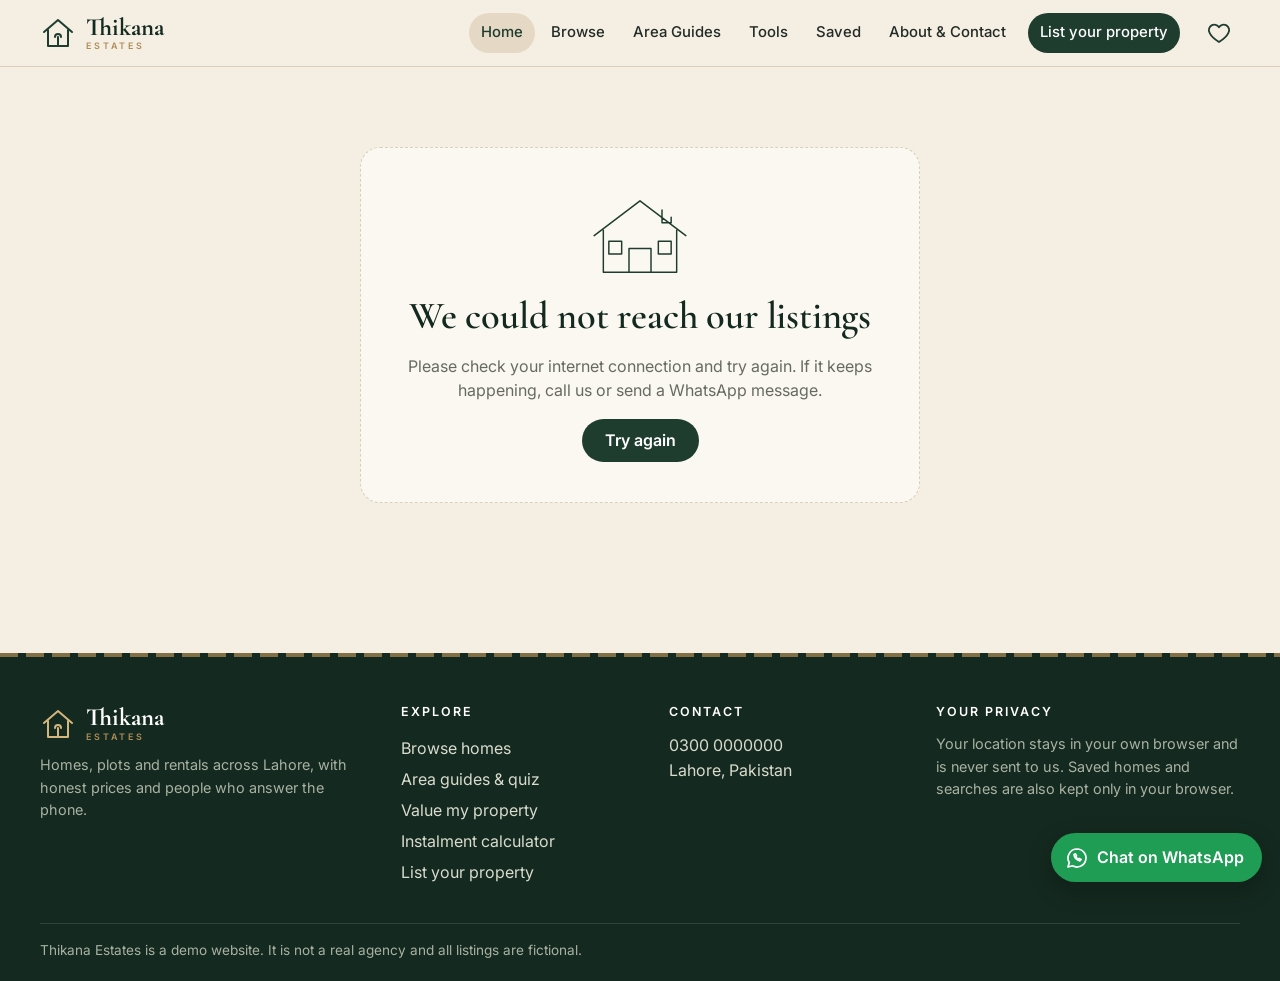
==== index.html @ d3e2a3b8 "First version of Thikana Estates real estate website Co-Authored-By: Claude Sonnet 5.5 <noreply@anth" ====
<!doctype html>
<html lang="en">
<head>
<meta charset="utf-8">
<meta name="viewport" content="width=device-width, initial-scale=1">
<title>Thikana Estates | Homes, plots and rentals in Lahore</title>
<meta name="description" content="Find homes, plots and rentals in Lahore sorted by distance from you. Honest prices, verified listings and quick WhatsApp replies. Demo website with fictional listings.">
<link rel="preconnect" href="https://fonts.googleapis.com">
<link rel="preconnect" href="https://fonts.gstatic.com" crossorigin>
<link href="https://fonts.googleapis.com/css2?family=Cormorant+Garamond:ital,wght@0,500;0,600;0,700;1,500&family=Inter:wght@400;500;600&display=swap" rel="stylesheet">
<link rel="icon" href="data:image/svg+xml,%3Csvg xmlns='http://www.w3.org/2000/svg' viewBox='0 0 36 36'%3E%3Crect width='36' height='36' rx='8' fill='%231f3d2f'/%3E%3Cpath d='M6 18L18 8l12 10M10 17v12h16V17' fill='none' stroke='%23d4b67d' stroke-width='2.2' stroke-linecap='round' stroke-linejoin='round'/%3E%3C/svg%3E">
<link rel="stylesheet" href="css/style.css">
</head>
<body>
<noscript><p style="padding:24px">Please turn on JavaScript to see our listings.</p></noscript>
<main id="main">
  <section class="hero" id="hero">
    <div class="hero-bp" aria-hidden="true"></div>
    <div class="wrap hero-inner">
      <div class="hero-copy">
        <p class="eyebrow">Lahore &middot; Homes &middot; Plots &middot; Rentals</p>
        <h1>Find a <em>thikana</em> that feels like home.</h1>
        <p class="lead">Honest prices, verified listings and a team that answers on WhatsApp. See what is close to you first.</p>
        <form class="quick" id="quick" autocomplete="off">
          <div class="seg" role="radiogroup" aria-label="Buy or rent">
            <label><input type="radio" name="purpose" value="Sale" checked><span>Buy</span></label>
            <label><input type="radio" name="purpose" value="Rent"><span>Rent</span></label>
          </div>
          <label class="q-field"><span>Area</span><select name="area" id="qArea"><option value="">All areas</option></select></label>
          <label class="q-field"><span>Type</span><select name="type" id="qType"><option value="">Any type</option></select></label>
          <label class="q-field"><span>Budget</span><select name="budget" id="qBudget"></select></label>
          <button class="btn btn-brass btn-big" type="submit">Search homes</button>
        </form>
      </div>
      <div class="hero-art" aria-hidden="true" id="heroArt"></div>
    </div>
    <div class="hero-skyline" id="heroSkyline"></div>
  </section>

  <div class="wrap">
    <div id="welcome"></div>
    <div id="geoBanner" class="section-tight"></div>

    <section class="section" id="nearSection" hidden>
      <div class="sec-head"><div><p class="eyebrow">Near you</p><h2 id="nearTitle">Homes close to you</h2></div><a class="link-arrow" href="browse.html">See all homes</a></div>
      <div class="row-scroll" id="nearRow"></div>
    </section>

    <section class="section">
      <div class="sec-head"><div><p class="eyebrow">Hand-picked</p><h2>Featured homes</h2></div><a class="link-arrow" href="browse.html">Browse all</a></div>
      <div class="grid-cards" id="featRow"></div>
    </section>

    <section class="section">
      <div class="sec-head"><div><p class="eyebrow">Fresh listings</p><h2 id="newTitle">New this week</h2></div><a class="link-arrow" href="browse.html?fresh=1">See all new homes</a></div>
      <div class="grid-cards" id="newRow"></div>
    </section>
  </div>

  <section class="band">
    <div class="wrap stats" id="stats"></div>
  </section>

  <div class="wrap">
    <section class="section">
      <div class="sec-head"><div><p class="eyebrow">Plan with confidence</p><h2>Two free tools</h2></div></div>
      <div class="tool-cards">
        <a class="tool-card reveal" href="areas.html#quiz"><div class="tc-art" id="tcQuiz"></div><h3>Area Match quiz</h3><p>Answer 4 quick questions and we suggest the 3 best Lahore areas for you.</p><span class="link-arrow">Take the quiz</span></a>
        <a class="tool-card reveal" href="tools.html#value"><div class="tc-art" id="tcValue"></div><h3>Value my property</h3><p>See an indicative price range from real listings in your area.</p><span class="link-arrow">Get an estimate</span></a>
        <a class="tool-card reveal" href="tools.html#instalment"><div class="tc-art" id="tcEmi"></div><h3>Instalment calculator</h3><p>Check the monthly instalment before you fall in love with a house.</p><span class="link-arrow">Calculate</span></a>
      </div>
    </section>

    <section class="section why">
      <div class="sec-head"><div><p class="eyebrow">Why people come back</p><h2>Built to be kind to your time</h2></div></div>
      <div class="why-grid">
        <div class="why-item reveal"><div class="why-art" id="whyA"></div><h3>Price insight on every home</h3><p>We compare each price with similar homes, so you know if it is fair before you call.</p></div>
        <div class="why-item reveal"><div class="why-art" id="whyB"></div><h3>Save, compare, get alerts</h3><p>Heart a home and we will show you if the price drops. Compare up to 3 side by side.</p></div>
        <div class="why-item reveal"><div class="why-art" id="whyC"></div><h3>Your privacy stays with you</h3><p>Your location never leaves your browser. We only keep what you send us on a form.</p></div>
      </div>
    </section>

    <section class="cta-band reveal">
      <div><h2>Selling or renting out a property?</h2><p>List it with us. We collect photos on WhatsApp and handle the viewings.</p></div>
      <a class="btn btn-brass btn-big" href="list.html">List your property</a>
    </section>
  </div>
</main>

<script src="js/config.js"></script>
<script src="js/sample-gen.js"></script>
<script src="js/demo.js"></script>
<script src="js/art.js"></script>
<script src="js/common.js"></script>
<script src="js/api.js"></script>
<script src="js/geo.js"></script>
<script src="js/calc.js"></script>
<script src="js/cards.js"></script>
<script src="js/home.js"></script>
</body>
</html>
---- css/style.css ----
/* Thikana Estates: an architect's studio meets modern luxury.
   Limestone, forest green, brass and a touch of terracotta, with fine blueprint lines. */

:root {
  --lime: #f4eee3;
  --lime2: #ebe2d2;
  --paper: #fbf8f1;
  --forest: #1f3d2f;
  --forest2: #2d5842;
  --forest-d: #14291f;
  --brass: #b08d57;
  --brass2: #d4b67d;
  --terra: #c0643d;
  --ink: #222b25;
  --muted: #666b62;
  --line: #d9cfba;
  --blue: #2f6fbd;
  --good: #2e7d4f;
  --radius: 14px;
  --shadow: 0 1px 2px rgba(31, 61, 47, .06), 0 8px 24px rgba(31, 61, 47, .08);
  --shadow-lg: 0 2px 4px rgba(31, 61, 47, .08), 0 18px 48px rgba(31, 61, 47, .16);
  --serif: "Cormorant Garamond", "Iowan Old Style", Georgia, serif;
  --sans: Inter, system-ui, -apple-system, "Segoe UI", Roboto, sans-serif;
}

*, *::before, *::after { box-sizing: border-box; }
html { -webkit-text-size-adjust: 100%; scroll-behavior: smooth; }
html.reduced { scroll-behavior: auto; }
body { margin: 0; background: var(--lime); color: var(--ink); font-family: var(--sans); font-size: 16px; line-height: 1.55; -webkit-font-smoothing: antialiased; }
img, svg { max-width: 100%; }
a { color: var(--forest); text-underline-offset: 3px; }
button, input, select, textarea { font: inherit; color: inherit; }
button { cursor: pointer; }
[hidden] { display: none !important; }
h1, h2, h3, h4 { font-family: var(--serif); font-weight: 600; line-height: 1.12; margin: 0 0 .4em; color: var(--forest-d); letter-spacing: -.005em; }
h1 { font-size: clamp(2.3rem, 5.4vw, 4rem); }
h2 { font-size: clamp(1.7rem, 3.2vw, 2.4rem); }
h3 { font-size: 1.35rem; }
p { margin: 0 0 1em; }
:focus-visible { outline: 3px solid var(--brass); outline-offset: 2px; border-radius: 6px; }

.wrap { width: min(1200px, 100% - 40px); margin-inline: auto; }
.section { padding: 56px 0; }
.section-tight { padding: 20px 0; }
.skip { position: absolute; left: -999px; top: 8px; background: var(--forest); color: #fff; padding: 8px 14px; border-radius: 8px; z-index: 200; }
.skip:focus { left: 8px; }
.eyebrow { font: 600 .74rem/1 var(--sans); letter-spacing: .18em; text-transform: uppercase; color: var(--brass); margin: 0 0 .7rem; }
.lead { font-size: 1.12rem; color: var(--muted); max-width: 60ch; }
.muted { color: var(--muted); }
.small { font-size: .84rem; color: var(--muted); }
.pad { padding: 20px; }
.link-arrow { font-weight: 600; text-decoration: none; color: var(--forest); border-bottom: 1.5px solid var(--brass); padding-bottom: 1px; }
.link-arrow:hover { color: var(--terra); }
.link-btn { background: none; border: 0; color: var(--forest); text-decoration: underline; padding: 4px; font-size: .9rem; }
.only-mobile, .btn.only-mobile { display: none; }
.page-head { padding: 34px 0 10px; }
.page-head h1 { font-size: clamp(2rem, 4.4vw, 3.2rem); }
.sec-head { display: flex; align-items: end; justify-content: space-between; gap: 16px; margin-bottom: 22px; flex-wrap: wrap; }
.sec-head h2 { margin: 0; }

/* reveal on scroll */
.reveal { opacity: 0; transform: translateY(18px); transition: opacity .7s ease, transform .7s cubic-bezier(.2, .7, .2, 1); }
.reveal.in { opacity: 1; transform: none; }
.reduced .reveal { opacity: 1; transform: none; transition: none; }

/* ---------- buttons, chips, forms ---------- */
.btn { display: inline-flex; align-items: center; justify-content: center; gap: 8px; border: 1.5px solid transparent; border-radius: 999px; padding: 11px 22px; font-weight: 600; text-decoration: none; transition: transform .15s, background .2s, color .2s, box-shadow .2s, border-color .2s; line-height: 1.2; }
.btn:hover { transform: translateY(-1px); }
.btn:disabled { opacity: .55; cursor: not-allowed; transform: none; }
.btn svg { width: 18px; height: 18px; fill: none; stroke: currentColor; stroke-width: 1.8; stroke-linecap: round; stroke-linejoin: round; flex: none; }
.btn-primary { background: var(--forest); color: #fff; }
.btn-primary:hover { background: var(--forest2); box-shadow: 0 6px 18px rgba(31, 61, 47, .25); }
.btn-ghost { background: transparent; color: var(--forest); border-color: var(--line); }
.btn-ghost:hover { border-color: var(--forest); background: rgba(31, 61, 47, .05); }
.btn-ghost.on { border-color: var(--forest); background: rgba(31, 61, 47, .08); }
.btn-brass { background: var(--brass); color: #fff; }
.btn-brass:hover { background: #9d7c49; box-shadow: 0 6px 18px rgba(176, 141, 87, .4); }
.btn-brass.is-saved { background: var(--forest); }
.btn-wa { background: #1f9d55; color: #fff; }
.btn-wa:hover { background: #17834a; box-shadow: 0 8px 22px rgba(31, 157, 85, .35); }
.btn-small { padding: 7px 14px; font-size: .88rem; }
.btn-big { padding: 14px 28px; font-size: 1.05rem; }

.chips { display: flex; flex-wrap: wrap; gap: 8px; }
.chip { border: 1.5px solid var(--line); background: var(--paper); border-radius: 999px; padding: 6px 14px; font-size: .88rem; transition: all .15s; display: inline-flex; align-items: center; gap: 6px; }
button.chip:hover { border-color: var(--forest); }
.chip.on { background: var(--forest); color: #fff; border-color: var(--forest); }
.chip.on-soft { background: rgba(31, 61, 47, .07); border-color: transparent; color: var(--forest-d); cursor: default; }
.chip svg { width: 14px; height: 14px; fill: none; stroke: currentColor; stroke-width: 2.4; stroke-linecap: round; stroke-linejoin: round; }
.chips.static { gap: 8px; }

.seg { display: inline-flex; background: var(--lime2); border-radius: 999px; padding: 4px; gap: 2px; }
.seg label { position: relative; }
.seg input { position: absolute; opacity: 0; inset: 0; cursor: pointer; }
.seg span { display: block; padding: 7px 18px; border-radius: 999px; font-weight: 600; font-size: .92rem; color: var(--muted); transition: all .2s; }
.seg input:checked + span { background: var(--forest); color: #fff; box-shadow: 0 2px 8px rgba(31, 61, 47, .25); }
.seg input:focus-visible + span { outline: 3px solid var(--brass); }
.seg-wide { display: flex; width: 100%; }
.seg-wide label { flex: 1; text-align: center; }

.field { display: block; margin-bottom: 14px; }
.field > span { display: block; font-size: .84rem; font-weight: 600; color: var(--forest-d); margin-bottom: 5px; }
.field > span i { font-weight: 400; color: var(--muted); font-style: normal; }
input[type=text], input[type=tel], input[type=email], input[type=number], input[type=date], select, textarea {
  width: 100%; background: var(--paper); border: 1.5px solid var(--line); border-radius: 10px; padding: 10px 12px; transition: border-color .15s, box-shadow .15s; }
textarea { resize: vertical; }
input:focus, select:focus, textarea:focus { outline: none; border-color: var(--forest); box-shadow: 0 0 0 3px rgba(176, 141, 87, .3); }
.field.bad input, .field.bad select, input.bad { border-color: var(--terra); background: #fdf1ec; }
.two-in { display: grid; grid-template-columns: 1fr 1fr; gap: 10px; }
.three-in { display: grid; grid-template-columns: repeat(3, 1fr); gap: 10px; }
.two-in label span, .three-in label span { display: block; font-size: .78rem; color: var(--muted); margin-bottom: 3px; }
.two-in .field > span, .three-in .field > span { font-size: .84rem; color: var(--forest-d); }
input[type=range] { width: 100%; accent-color: var(--forest); margin: 10px 0 4px; }
.hp { position: absolute; left: -9999px; width: 1px; height: 1px; overflow: hidden; }
.form-error { background: #fdf1ec; border: 1px solid #efc2b0; color: #8a3517; padding: 10px 14px; border-radius: 10px; font-size: .92rem; margin: 0 0 12px; }
.actions { margin-top: 6px; }

.badge { display: inline-flex; align-items: center; gap: 4px; padding: 3px 9px; border-radius: 999px; font: 600 .72rem/1.3 var(--sans); background: #fff; color: var(--forest-d); box-shadow: 0 1px 4px rgba(0, 0, 0, .15); white-space: nowrap; }
.badge svg { width: 12px; height: 12px; fill: none; stroke: currentColor; stroke-width: 3; stroke-linecap: round; stroke-linejoin: round; }
.b-feat { background: var(--brass); color: #fff; }
.b-ver { background: var(--forest); color: #fff; }
.b-drop { background: var(--terra); color: #fff; }
.b-new { background: #fff; color: var(--forest); border: 1.5px solid var(--forest); }
.b-plain { background: var(--lime2); color: var(--forest-d); box-shadow: none; }
.n-pill { background: var(--terra); color: #fff; border-radius: 999px; font-size: .72rem; padding: 1px 7px; margin-left: 4px; }

/* ---------- header and footer ---------- */
.site-header { position: sticky; top: 0; z-index: 50; background: rgba(244, 238, 227, .92); backdrop-filter: blur(10px); border-bottom: 1px solid var(--line); }
.hdr { display: flex; align-items: center; gap: 18px; height: 66px; }
.logo { display: flex; align-items: center; gap: 10px; text-decoration: none; color: var(--forest-d); }
.logo svg { width: 36px; height: 36px; fill: none; stroke: var(--forest); stroke-width: 2; stroke-linecap: round; stroke-linejoin: round; }
.logo span { display: flex; flex-direction: column; line-height: 1; }
.logo b { font: 700 1.55rem/1 var(--serif); }
.logo small { font: 600 .56rem/1 var(--sans); letter-spacing: .32em; color: var(--brass); margin-top: 3px; }
.logo.light { color: #fff; } .logo.light svg { stroke: var(--brass2); }
.nav { display: flex; align-items: center; gap: 4px; margin-left: auto; }
.nav a { text-decoration: none; padding: 8px 12px; border-radius: 999px; font-weight: 500; font-size: .93rem; color: var(--ink); transition: background .15s; }
.nav a:hover { background: rgba(31, 61, 47, .07); }
.nav a.on { color: var(--forest); background: rgba(176, 141, 87, .22); }
.nav .nav-cta { background: var(--forest); color: #fff; margin-left: 6px; }
.nav .nav-cta:hover { background: var(--forest2); }
.nav-saved { position: relative; width: 42px; height: 42px; display: grid; place-items: center; border-radius: 50%; color: var(--forest); text-decoration: none; }
.nav-saved:hover { background: rgba(31, 61, 47, .07); }
.nav-saved svg { width: 24px; height: 24px; fill: none; stroke: currentColor; stroke-width: 1.8; stroke-linejoin: round; }
.nav-saved .count { position: absolute; top: 2px; right: 0; min-width: 18px; height: 18px; border-radius: 9px; background: var(--terra); color: #fff; font: 600 .68rem/18px var(--sans); text-align: center; padding: 0 4px; }
.alert-dot { position: absolute; bottom: 5px; right: 4px; width: 10px; height: 10px; border-radius: 50%; background: var(--brass); border: 2px solid var(--lime); animation: blink 1.6s infinite; }
.burger { display: none; width: 42px; height: 42px; border: 0; background: none; padding: 10px; flex-direction: column; justify-content: center; gap: 5px; }
.burger span { display: block; height: 2px; background: var(--forest); border-radius: 2px; transition: transform .25s, opacity .25s; }
body.menu-open .burger span:nth-child(1) { transform: translateY(7px) rotate(45deg); }
body.menu-open .burger span:nth-child(2) { opacity: 0; }
body.menu-open .burger span:nth-child(3) { transform: translateY(-7px) rotate(-45deg); }

.site-footer { background: var(--forest-d); color: #d9dccd; margin-top: 70px; padding-top: 52px; position: relative; }
.site-footer::before { content: ""; position: absolute; left: 0; right: 0; top: 0; height: 4px; background: repeating-linear-gradient(90deg, var(--brass) 0 18px, transparent 18px 26px); opacity: .7; }
.foot-grid { display: grid; grid-template-columns: 1.4fr 1fr 1fr 1.3fr; gap: 34px; padding-bottom: 36px; }
.site-footer h4 { color: #fff; font-family: var(--sans); font-size: .78rem; letter-spacing: .16em; text-transform: uppercase; margin-bottom: 14px; }
.site-footer a { color: #d9dccd; text-decoration: none; display: block; padding: 3px 0; }
.site-footer a:hover { color: var(--brass2); }
.site-footer .logo { display: flex; margin-bottom: 12px; padding: 0; }
.muted-l { color: #a9b2a2; font-size: .9rem; }
.foot-base { border-top: 1px solid rgba(255, 255, 255, .12); padding: 16px 0 20px; font-size: .85rem; color: #a9b2a2; }
.foot-base p { margin: 0; }

.wa-float { position: fixed; right: 18px; bottom: 18px; z-index: 55; display: flex; align-items: center; gap: 8px; background: #1f9d55; color: #fff; text-decoration: none; padding: 12px 18px 12px 14px; border-radius: 999px; font-weight: 600; box-shadow: 0 8px 24px rgba(0, 0, 0, .22); transition: transform .2s, box-shadow .2s; }
.wa-float:hover { transform: translateY(-2px); box-shadow: 0 12px 28px rgba(0, 0, 0, .28); }
.wa-float svg { width: 24px; height: 24px; fill: none; stroke: #fff; stroke-width: 1.7; stroke-linecap: round; stroke-linejoin: round; }

.cmp-tray { position: fixed; left: 50%; bottom: 18px; transform: translateX(-50%); z-index: 54; display: flex; align-items: center; gap: 12px; background: var(--forest-d); color: #fff; padding: 10px 12px 10px 20px; border-radius: 999px; box-shadow: var(--shadow-lg); max-width: calc(100vw - 100px); font-size: .92rem; animation: trayUp .35s ease both; }
.cmp-tray .btn-ghost { color: #fff; border-color: rgba(255, 255, 255, .35); }
.cmp-tray .btn-primary { background: var(--brass); }

.toasts { position: fixed; left: 50%; bottom: 84px; transform: translateX(-50%); z-index: 90; display: flex; flex-direction: column; gap: 8px; align-items: center; pointer-events: none; }
.toast { background: var(--ink); color: #fff; padding: 10px 18px; border-radius: 12px; font-size: .92rem; box-shadow: var(--shadow-lg); opacity: 0; transform: translateY(10px); transition: all .3s; max-width: min(92vw, 420px); text-align: center; }
.toast.in { opacity: 1; transform: none; }

.modal-bg { position: fixed; inset: 0; z-index: 80; background: rgba(20, 41, 31, .55); overflow-y: auto; overscroll-behavior: contain; padding: 4vh 16px; opacity: 0; transition: opacity .25s; }
.modal-bg.in { opacity: 1; }
.modal { position: relative; background: var(--paper); border-radius: 18px; padding: 28px; width: min(560px, 100%); margin: 0 auto; box-shadow: var(--shadow-lg); }
.modal.wide { width: min(980px, 100%); }
.modal-x { position: absolute; top: 12px; right: 12px; width: 38px; height: 38px; border: 0; background: var(--lime2); border-radius: 50%; display: grid; place-items: center; }
.modal-x svg, .w-x svg, .ac svg, .cmp-x svg, .v-x svg { width: 16px; height: 16px; fill: none; stroke: currentColor; stroke-width: 2.2; stroke-linecap: round; }

/* ---------- loader ---------- */
.loader { position: fixed; inset: 0; z-index: 300; background: linear-gradient(180deg, #f4eee3, #ebe2d2); display: flex; flex-direction: column; align-items: center; justify-content: flex-end; transition: opacity .55s ease, visibility .55s; }
.loader.out { opacity: 0; visibility: hidden; pointer-events: none; }
.loader .skyline { width: 100%; height: 40vh; min-height: 200px; max-height: 330px; }
.loader p { position: absolute; top: 34%; left: 0; right: 0; text-align: center; margin: 0; font: 600 2rem/1.1 var(--serif); color: var(--forest-d); }
.loader p small { font: 500 .88rem var(--sans); color: var(--muted); letter-spacing: .08em; }

/* ---------- drawn art ---------- */
.skyline { display: block; width: 100%; height: auto; }
.skyline .b { transform-box: fill-box; transform-origin: 50% 100%; animation: rise .9s cubic-bezier(.2, .8, .2, 1) both; animation-delay: calc(var(--i) * 55ms); }
.skyline .b rect, .skyline .b path, .skyline .b circle, .skyline .b line { fill: var(--sk-fill, #ece3d2); stroke: var(--sk-line, var(--forest)); stroke-width: 1.4; stroke-linejoin: round; }
.skyline .b .roof { fill: var(--sk-roof, #d9b79e); }
.skyline .b .win { fill: none; stroke-width: 1; opacity: .7; }
.skyline .b .door, .skyline .b .ant { fill: none; }
.skyline .b.tree circle { fill: var(--sk-tree, #bfcfb8); }
.skyline .ground { stroke: var(--sk-line, var(--forest)); stroke-width: 2; }
.phone .skyline .b.lite { display: none; }
.outline path { fill: none; stroke: var(--forest); stroke-width: 1.6; stroke-linecap: round; stroke-linejoin: round; stroke-dasharray: 1; stroke-dashoffset: 1; }
.outline.draw path { animation: draw 2.4s ease forwards .3s; }
.reduced .outline path { stroke-dashoffset: 0; animation: none !important; }
.reduced .skyline .b { animation: none; }

.ph { display: block; width: 100%; height: 100%; }
.state-art, .tc-art, .why-art, .ac-art, .v-art { width: 110px; margin: 0 auto 12px; }
.state-art svg, .tc-art svg, .why-art svg, .ac-art svg, .v-art svg { width: 100%; height: auto; display: block; }

/* ---------- hero with a sky that follows the visitor's time ---------- */
.hero { position: relative; overflow: hidden; padding: 56px 0 0; --hero-ink: var(--forest-d); --hero-muted: #55695b;
  background: linear-gradient(180deg, #bcdcd6 0%, #dcebe3 55%, #f4eee3 100%); }
.hero[data-sky=dawn] { background: linear-gradient(180deg, #f1b996 0%, #f7d9bc 48%, #f4eee3 100%); }
.hero[data-sky=day] { background: linear-gradient(180deg, #b6d9d3 0%, #dcebe3 55%, #f4eee3 100%); }
.hero[data-sky=dusk] { background: linear-gradient(180deg, #8d6f86 0%, #e49b78 48%, #f3d8b8 82%, #f4eee3 100%); --hero-ink: #fff; --hero-muted: #f4e6dc; }
.hero[data-sky=night] { background: linear-gradient(180deg, #11203a 0%, #1f3849 58%, #2d4a45 100%); --hero-ink: #f4eee3; --hero-muted: #c4cdbf; --sk-fill: #213f39; --sk-line: #8fb09a; --sk-roof: #2d5046; --sk-tree: #2a4a3b; }
.hero[data-sky=dusk] { --sk-fill: #d6c5b4; --sk-roof: #c08a73; }
.hero-bp { position: absolute; inset: 0; background-image: linear-gradient(rgba(31, 61, 47, .06) 1px, transparent 1px), linear-gradient(90deg, rgba(31, 61, 47, .06) 1px, transparent 1px); background-size: 38px 38px; mask-image: linear-gradient(180deg, #000 20%, transparent 85%); -webkit-mask-image: linear-gradient(180deg, #000 20%, transparent 85%); pointer-events: none; }
.hero[data-sky=night] .hero-bp, .hero[data-sky=dusk] .hero-bp { background-image: linear-gradient(rgba(255, 255, 255, .06) 1px, transparent 1px), linear-gradient(90deg, rgba(255, 255, 255, .06) 1px, transparent 1px); }
.sky-layer { position: absolute; inset: 0; overflow: hidden; pointer-events: none; }
.sky-orb { position: absolute; width: 76px; height: 76px; border-radius: 50%; transform: translate(-50%, -50%); }
.sky-orb.sun { background: radial-gradient(circle, #fff6d6 0 38%, #f7d680 62%, rgba(247, 214, 128, 0) 72%); box-shadow: 0 0 80px 30px rgba(247, 214, 128, .45); }
.hero[data-sky=dawn] .sky-orb.sun, .hero[data-sky=dusk] .sky-orb.sun { background: radial-gradient(circle, #ffe9c2 0 36%, #f4a76d 62%, rgba(244, 167, 109, 0) 72%); box-shadow: 0 0 90px 36px rgba(244, 140, 90, .4); }
.sky-orb.moon { width: 58px; height: 58px; background: radial-gradient(circle at 36% 34%, #fffdf2, #e6e2cf 70%); box-shadow: 0 0 50px 14px rgba(230, 226, 207, .3); }
.sky-orb.moon::after { content: ""; position: absolute; right: -7px; top: 3px; width: 46px; height: 46px; border-radius: 50%; background: #162842; }
.star { position: absolute; width: 3px; height: 3px; background: #fff; border-radius: 50%; animation: twinkle 3.5s ease-in-out infinite; }
.cloud { position: absolute; height: 22px; width: 90px; background: rgba(255, 255, 255, .75); border-radius: 30px; animation: drift 60s linear infinite; }
.cloud::before, .cloud::after { content: ""; position: absolute; background: inherit; border-radius: 50%; }
.cloud::before { width: 38px; height: 38px; top: -16px; left: 14px; }
.cloud::after { width: 28px; height: 28px; top: -10px; left: 44px; }
.cloud.c1 { top: 18%; left: -120px; } .cloud.c2 { top: 34%; left: -120px; animation-duration: 90s; animation-delay: -30s; transform: scale(.7); opacity: .8; } .cloud.c3 { top: 10%; left: -120px; animation-duration: 120s; animation-delay: -70s; transform: scale(.55); }
.phone .cloud.c2, .phone .cloud.c3 { display: none; }
.hero-inner { position: relative; display: grid; grid-template-columns: 1.15fr .85fr; gap: 30px; align-items: center; padding-bottom: 46px; }
.hero-copy h1, .hero-copy .lead { color: var(--hero-ink); }
.hero-copy .lead { color: var(--hero-muted); }
.hero-copy h1 em { font-style: italic; color: var(--terra); }
.hero[data-sky=night] .hero-copy h1 em, .hero[data-sky=dusk] .hero-copy h1 em { color: var(--brass2); }
.hero-copy .eyebrow { color: var(--hero-muted); }
.hero-copy > * { animation: fadeUp .8s both; }
.hero-copy > *:nth-child(2) { animation-delay: .1s; } .hero-copy > *:nth-child(3) { animation-delay: .2s; } .hero-copy > *:nth-child(4) { animation-delay: .3s; }
.quick { margin-top: 26px; background: var(--paper); border-radius: 20px; padding: 16px; display: grid; grid-template-columns: auto 1fr 1fr 1fr auto; gap: 12px; align-items: end; box-shadow: var(--shadow-lg); border: 1px solid var(--line); }
.quick .seg { align-self: end; }
.q-field span { display: block; font-size: .72rem; font-weight: 600; letter-spacing: .08em; text-transform: uppercase; color: var(--muted); margin-bottom: 4px; }
.hero-art { position: relative; height: 340px; }
.ho { position: absolute; }
.ho svg { width: 100%; height: auto; }
.ho path { stroke: var(--hero-ink) !important; }
.ho1 { width: 56%; left: 18%; top: 4%; } .ho2 { width: 32%; right: 0; top: 30%; } .ho3 { width: 30%; left: 0; bottom: 8%; }
.ho-cap { position: absolute; left: 0; right: 0; bottom: -4px; text-align: center; font: italic 500 1.1rem var(--serif); color: var(--hero-muted); margin: 0; }
.hero-skyline { position: relative; height: 150px; margin-top: -4px; }
.hero-skyline .skyline { position: absolute; bottom: 0; left: 0; height: 100%; }
.hero-skyline::after { content: ""; position: absolute; left: 0; right: 0; bottom: 0; height: 6px; background: var(--lime); }

/* ---------- location banner ---------- */
.geo-card { background: var(--paper); border: 1px solid var(--line); border-radius: 18px; padding: 16px 20px; box-shadow: var(--shadow); position: relative; overflow: hidden; }
.geo-card::before { content: ""; position: absolute; left: 0; top: 0; bottom: 0; width: 5px; background: var(--brass); }
.geo-row { display: flex; align-items: center; gap: 18px; flex-wrap: wrap; }
.geo-row.col { flex-direction: column; align-items: flex-start; gap: 8px; }
.geo-row h3 { margin: 0 0 2px; font-size: 1.4rem; }
.geo-row p { margin: 0; color: var(--muted); font-size: .92rem; }
.geo-row > div:not(.radar):not(.geo-actions) { flex: 1; min-width: 200px; }
.geo-actions { display: flex; gap: 10px; flex-wrap: wrap; }
.geo-privacy { margin: 10px 0 0; font-size: .78rem; color: var(--muted); }
.area-pick { display: flex; flex-wrap: wrap; gap: 8px; }
.radar { position: relative; width: 58px; height: 58px; flex: none; display: grid; place-items: center; }
.radar span { position: relative; z-index: 2; width: 34px; height: 34px; border-radius: 50%; background: var(--forest); display: grid; place-items: center; }
.radar span svg { width: 18px; height: 18px; fill: none; stroke: #fff; stroke-width: 2; stroke-linejoin: round; }
.radar i { position: absolute; inset: 0; border: 2px solid var(--blue); border-radius: 50%; opacity: 0; }
.radar.on i { animation: radar 2s ease-out infinite; }
.radar.on i:nth-child(2) { animation-delay: .66s; } .radar.on i:nth-child(3) { animation-delay: 1.33s; }
.radar.idle i:first-child { opacity: .35; animation: radarSoft 3.2s ease-out infinite; }
.radar.still span { background: var(--good); }
.radar.still i:first-child { opacity: .25; border-color: var(--good); }

.welcome { display: flex; gap: 14px; align-items: center; background: var(--forest); color: #fff; border-radius: 16px; padding: 14px 18px; margin: 22px 0 8px; box-shadow: var(--shadow); }
.welcome .w-text { flex: 1; }
.welcome a { color: var(--brass2); border-color: var(--brass2); }
.w-x { border: 0; background: rgba(255, 255, 255, .12); color: #fff; width: 32px; height: 32px; border-radius: 50%; display: grid; place-items: center; flex: none; }

/* ---------- cards ---------- */
.grid-cards { display: grid; grid-template-columns: repeat(auto-fill, minmax(280px, 1fr)); gap: 22px; }
.row-scroll { display: grid; grid-auto-flow: column; grid-auto-columns: minmax(280px, 310px); gap: 20px; overflow-x: auto; padding: 4px 4px 18px; scroll-snap-type: x proximity; margin: 0 -4px; }
.row-scroll .card { scroll-snap-align: start; }
.card { position: relative; background: var(--paper); border: 1px solid var(--line); border-radius: var(--radius); overflow: hidden; box-shadow: var(--shadow); transition: box-shadow .25s ease, transform .25s ease; will-change: transform; }
.card:hover { box-shadow: var(--shadow-lg); }
.card::before, .card::after { content: ""; position: absolute; width: 14px; height: 14px; z-index: 3; pointer-events: none; opacity: 0; transition: opacity .25s; }
.card::before { left: 8px; top: 8px; border-left: 1.5px solid var(--brass2); border-top: 1.5px solid var(--brass2); }
.card::after { right: 8px; bottom: 8px; border-right: 1.5px solid var(--brass); border-bottom: 1.5px solid var(--brass); }
.card:hover::before, .card:hover::after { opacity: 1; }
#featRow .card, #newRow .card, #nearRow .card { animation: fadeUp .7s both; }
#featRow .card:nth-child(2), #newRow .card:nth-child(2), #nearRow .card:nth-child(2) { animation-delay: .08s; }
#featRow .card:nth-child(3), #newRow .card:nth-child(3), #nearRow .card:nth-child(3) { animation-delay: .16s; }
#featRow .card:nth-child(n+4), #newRow .card:nth-child(n+4), #nearRow .card:nth-child(n+4) { animation-delay: .24s; }
.card-media { position: relative; display: block; aspect-ratio: 4 / 3; overflow: hidden; background: var(--lime2); }
.media-inner, .media-inner > * { width: 100%; height: 100%; }
.media-inner img { object-fit: cover; display: block; transition: transform .6s ease; }
.card:hover .media-inner img { transform: scale(1.04); }
.badges { position: absolute; left: 10px; top: 10px; display: flex; flex-wrap: wrap; gap: 5px; max-width: calc(100% - 64px); z-index: 2; }
.badges.row { position: static; max-width: none; margin-bottom: 8px; }
.ribbon { position: absolute; left: 0; bottom: 10px; padding: 3px 12px 3px 10px; font: 600 .7rem/1.5 var(--sans); letter-spacing: .08em; text-transform: uppercase; color: #fff; border-radius: 0 999px 999px 0; z-index: 2; }
.ribbon.sale { background: var(--forest); } .ribbon.rent { background: var(--terra); }
.dist { position: absolute; right: 10px; bottom: 10px; z-index: 2; background: rgba(255, 255, 255, .94); color: var(--forest-d); padding: 3px 10px 3px 7px; border-radius: 999px; font: 600 .74rem/1.5 var(--sans); display: inline-flex; align-items: center; gap: 3px; box-shadow: 0 1px 4px rgba(0, 0, 0, .18); }
.dist svg { width: 13px; height: 13px; fill: none; stroke: var(--blue); stroke-width: 2.2; }
.heart { position: absolute; right: 10px; top: 10px; z-index: 4; width: 40px; height: 40px; border-radius: 50%; border: 0; background: rgba(255, 255, 255, .95); display: grid; place-items: center; box-shadow: 0 2px 8px rgba(0, 0, 0, .2); transition: transform .15s; }
.heart:hover { transform: scale(1.1); }
.heart svg { width: 22px; height: 22px; fill: none; stroke: var(--forest); stroke-width: 1.9; stroke-linejoin: round; transition: fill .2s, stroke .2s; }
.heart.on svg { fill: var(--terra); stroke: var(--terra); }
.heart.pop { animation: heartPop .5s cubic-bezier(.2, 1.6, .4, 1); }
.cmp-tick { position: absolute; right: 10px; top: 56px; z-index: 4; display: flex; align-items: center; gap: 5px; background: rgba(255, 255, 255, .95); padding: 3px 10px 3px 6px; border-radius: 999px; font-size: .74rem; font-weight: 600; box-shadow: 0 2px 8px rgba(0, 0, 0, .18); cursor: pointer; }
.cmp-tick input { accent-color: var(--forest); width: 15px; height: 15px; margin: 0; }
.card-body { padding: 14px 16px 16px; }
.price-row { display: flex; align-items: baseline; gap: 10px; flex-wrap: wrap; }
.price { font: 700 1.55rem/1.1 var(--serif); color: var(--forest-d); }
.old { color: var(--muted); font-size: .88rem; }
.ppm { font-size: .8rem; color: var(--brass); font-weight: 600; margin: 2px 0 8px; min-height: 1.2em; }
.card h3 { font: 600 1.12rem/1.25 var(--sans); margin: 0 0 6px; }
.card h3 a { text-decoration: none; color: var(--ink); }
.card h3 a:hover { color: var(--forest2); text-decoration: underline; }
.loc { display: flex; align-items: center; gap: 5px; color: var(--muted); font-size: .86rem; margin: 0 0 10px; }
.loc svg, .specs svg { width: 16px; height: 16px; fill: none; stroke: currentColor; stroke-width: 1.7; stroke-linecap: round; stroke-linejoin: round; flex: none; }
.specs { list-style: none; margin: 0; padding: 10px 0 0; border-top: 1px dashed var(--line); display: flex; gap: 14px; flex-wrap: wrap; font-size: .86rem; }
.specs li { display: flex; align-items: center; gap: 5px; color: var(--forest); }
.specs li b { color: var(--ink); font-weight: 600; }
.specs small { color: var(--muted); }
.card.gone { opacity: .8; }

/* ---------- home sections ---------- */
.band { background: var(--forest); color: #fff; position: relative; overflow: hidden; }
.band::before { content: ""; position: absolute; inset: 0; background-image: linear-gradient(rgba(255, 255, 255, .05) 1px, transparent 1px), linear-gradient(90deg, rgba(255, 255, 255, .05) 1px, transparent 1px); background-size: 34px 34px; }
.stats { position: relative; display: grid; grid-template-columns: repeat(4, 1fr); gap: 20px; padding: 40px 0; text-align: center; }
.stat b { display: block; font: 700 clamp(2.4rem, 5vw, 3.6rem)/1 var(--serif); color: var(--brass2); }
.stat span { font-size: .88rem; letter-spacing: .08em; text-transform: uppercase; color: #cfd8c9; }
.tool-cards, .why-grid { display: grid; grid-template-columns: repeat(3, 1fr); gap: 22px; }
.tool-card { display: block; background: var(--paper); border: 1px solid var(--line); border-radius: 18px; padding: 24px; text-decoration: none; color: var(--ink); box-shadow: var(--shadow); transition: transform .2s, box-shadow .2s; }
.tool-card:hover { transform: translateY(-4px); box-shadow: var(--shadow-lg); }
.tool-card .tc-art { width: 84px; margin: 0 0 10px; }
.tool-card p { color: var(--muted); }
.why-item { text-align: center; padding: 8px 12px; }
.why-item p { color: var(--muted); max-width: 34ch; margin-inline: auto; }
.cta-band { display: flex; align-items: center; justify-content: space-between; gap: 24px; flex-wrap: wrap; background: linear-gradient(120deg, var(--forest), var(--forest2)); color: #fff; border-radius: 22px; padding: 34px 38px; margin-top: 30px; position: relative; overflow: hidden; }
.cta-band::after { content: ""; position: absolute; right: -40px; top: -40px; width: 200px; height: 200px; border: 1.5px solid rgba(212, 182, 125, .5); border-radius: 50%; box-shadow: 0 0 0 26px rgba(212, 182, 125, .08); }
.cta-band h2 { color: #fff; margin-bottom: 4px; } .cta-band p { margin: 0; color: #d3dccb; }
.cta-band .btn { position: relative; z-index: 1; }
.band + .wrap .section:first-child { padding-top: 56px; }

/* ---------- browse ---------- */
.browse-layout { display: grid; grid-template-columns: 300px 1fr; gap: 28px; align-items: start; margin-top: 18px; }
.filters { background: var(--paper); border: 1px solid var(--line); border-radius: 18px; padding: 20px; box-shadow: var(--shadow); }
.filters-head { display: flex; align-items: center; gap: 10px; margin-bottom: 14px; }
.filters-head h2 { font-size: 1.5rem; margin: 0; flex: 1; }
.close-filters { display: none; }
.f-group { padding: 14px 0; border-top: 1px dashed var(--line); }
.f-group:first-of-type { border-top: 0; padding-top: 4px; }
.f-group h3 { font: 600 .84rem/1.2 var(--sans); margin: 0 0 10px; color: var(--forest-d); letter-spacing: .02em; }
.f-group h3 small { font-weight: 400; color: var(--muted); }
.f-group .two-in { margin-bottom: 4px; }
.f-group .chips { margin-top: 8px; }
.f-group .chips:first-of-type { margin-top: 0; }
.range-ticks { display: flex; justify-content: space-between; font-size: .72rem; color: var(--muted); }
.toggles { display: flex; flex-wrap: wrap; gap: 8px; }
.results { min-width: 0; }
.toolbar { display: flex; align-items: center; gap: 12px; flex-wrap: wrap; padding-bottom: 12px; }
.toolbar .count { flex: 1; min-width: 150px; font-size: 1.05rem; }
.toolbar .count b { font: 700 1.9rem/1 var(--serif); color: var(--forest); }
.sort { display: flex; align-items: center; gap: 8px; font-size: .84rem; color: var(--muted); }
.sort select { width: auto; padding: 7px 10px; }
.active-chips { display: flex; flex-wrap: wrap; gap: 8px; margin-bottom: 16px; }
.ac { display: inline-flex; align-items: center; gap: 6px; border: 0; background: rgba(31, 61, 47, .09); color: var(--forest-d); border-radius: 999px; padding: 5px 8px 5px 12px; font-size: .84rem; }
.ac:hover { background: rgba(192, 100, 61, .16); }
.ac svg { width: 12px; height: 12px; }
.more-wrap { text-align: center; padding: 26px 0 6px; }
.state-card { background: var(--paper); border: 1px dashed var(--line); border-radius: 20px; padding: 40px 24px; text-align: center; max-width: 560px; margin: 24px auto; }
.state-card p { color: var(--muted); }
.note-card { background: var(--paper); border: 1px dashed var(--line); border-radius: 16px; padding: 20px 22px; display: flex; gap: 16px; align-items: center; justify-content: space-between; flex-wrap: wrap; }
.note-card p { margin: 0; color: var(--muted); flex: 1; min-width: 220px; }

#map, #pmap { height: 72vh; min-height: 440px; border-radius: 18px; border: 1px solid var(--line); box-shadow: var(--shadow); z-index: 1; }
#pmap { height: 340px; min-height: 0; }
.leaflet-container { font-family: var(--sans); background: var(--lime2); }
.pin-icon { background: none; border: 0; overflow: visible; }
.pin { position: absolute; left: 0; top: 0; transform: translate(-50%, -100%); padding: 4px 10px; border-radius: 999px; font: 700 12px/1.3 var(--sans); color: #fff; white-space: nowrap; background: var(--forest); box-shadow: 0 3px 10px rgba(0, 0, 0, .3); border: 2px solid #fff; animation: pinDrop .7s cubic-bezier(.3, 1.3, .5, 1) both; cursor: pointer; margin-top: -8px; }
.pin::after { content: ""; position: absolute; left: 50%; bottom: -8px; margin-left: -6px; border: 6px solid transparent; border-top-color: var(--forest); border-bottom: 0; }
.pin.rent { background: var(--terra); } .pin.rent::after { border-top-color: var(--terra); }
.pin.feat { border-color: var(--brass2); }
.pin:hover { z-index: 1000; filter: brightness(1.1); }
.me-icon { background: none; border: 0; }
.me-dot { position: relative; width: 18px; height: 18px; border-radius: 50%; background: var(--blue); border: 3px solid #fff; box-shadow: 0 0 0 1px rgba(47, 111, 189, .5), 0 2px 8px rgba(0, 0, 0, .3); }
.me-dot i { position: absolute; inset: -9px; border-radius: 50%; border: 2px solid var(--blue); opacity: 0; animation: radar 2.4s ease-out infinite; }
.te-popup .leaflet-popup-content-wrapper { padding: 0; border-radius: 14px; overflow: hidden; }
.te-popup .leaflet-popup-content { margin: 0; width: 270px !important; }
.mini { display: flex; flex-direction: column; text-decoration: none; color: var(--ink); }
.mini-img { height: 120px; background: var(--lime2); }
.mini-img > * { width: 100%; height: 100%; object-fit: cover; display: block; }
.mini-body { padding: 10px 14px 12px; display: flex; flex-direction: column; gap: 2px; }
.mini-body b { font: 700 1.25rem var(--serif); color: var(--forest-d); }
.mini-body span { font-weight: 600; font-size: .9rem; line-height: 1.3; }
.mini-body small { color: var(--muted); font-size: .78rem; }

/* ---------- property page ---------- */
.crumbs { font-size: .84rem; color: var(--muted); margin-bottom: 14px; }
.crumbs a { color: var(--muted); } .crumbs span { margin: 0 4px; }
.prop-head { display: flex; justify-content: space-between; gap: 24px; align-items: flex-end; flex-wrap: wrap; }
.prop-head h1 { font-size: clamp(1.8rem, 3.6vw, 2.8rem); margin-bottom: 6px; }
.prop-price { text-align: right; }
.big-price { font: 700 clamp(2rem, 4vw, 3rem)/1 var(--serif); color: var(--forest); }
.was { color: var(--muted); font-size: .9rem; } .drop { color: var(--terra); }
.prop-actions { display: flex; gap: 10px; flex-wrap: wrap; margin: 18px 0 22px; }
.heart-btn svg { fill: none; } .heart-btn.on svg { fill: var(--terra); stroke: var(--terra); }
.heart-btn.pop svg { animation: heartPop .5s cubic-bezier(.2, 1.6, .4, 1); }
.prop-grid { display: grid; grid-template-columns: minmax(0, 1fr) 380px; gap: 32px; align-items: start; }
.prop-side { display: grid; gap: 18px; }
.side-card, .panel-card { background: var(--paper); border: 1px solid var(--line); border-radius: 18px; padding: 22px; box-shadow: var(--shadow); }
.side-card h3, .panel-card h2, .panel-card h3 { margin-top: 0; }
.p-sec { margin-top: 34px; }
.p-sec h2 { font-size: 1.7rem; padding-bottom: 8px; border-bottom: 1px solid var(--line); margin-bottom: 14px; position: relative; }
.p-sec h2::after { content: ""; position: absolute; left: 0; bottom: -1px; width: 56px; height: 2px; background: var(--brass); }
.desc { font-size: 1.04rem; max-width: 70ch; }
.dtable { width: 100%; border-collapse: collapse; }
.dtable th, .dtable td { text-align: left; padding: 9px 4px; border-bottom: 1px dashed var(--line); font-size: .94rem; }
.dtable th { width: 42%; color: var(--muted); font-weight: 500; }

.gallery { }
.g-main { position: relative; border-radius: 18px; overflow: hidden; background: var(--lime2); aspect-ratio: 16 / 10; box-shadow: var(--shadow); }
.g-main.solo svg { width: 100%; height: 100%; }
.g-track { display: flex; height: 100%; overflow-x: auto; scroll-snap-type: x mandatory; scrollbar-width: none; overscroll-behavior-x: contain; }
.g-track::-webkit-scrollbar { display: none; }
.g-slide { flex: 0 0 100%; scroll-snap-align: center; cursor: zoom-in; }
.g-slide img { width: 100%; height: 100%; object-fit: cover; display: block; }
.g-nav { position: absolute; top: 50%; transform: translateY(-50%); width: 44px; height: 44px; border-radius: 50%; border: 0; background: rgba(255, 255, 255, .92); font-size: 1.8rem; line-height: 1; display: grid; place-items: center; box-shadow: 0 2px 10px rgba(0, 0, 0, .25); z-index: 3; padding-bottom: 4px; }
.g-nav.prev { left: 12px; } .g-nav.next { right: 12px; }
.g-count { position: absolute; left: 12px; bottom: 12px; background: rgba(20, 41, 31, .75); color: #fff; padding: 3px 12px; border-radius: 999px; font-size: .8rem; z-index: 3; }
.g-full { position: absolute; right: 12px; bottom: 12px; width: 38px; height: 38px; border-radius: 10px; border: 0; background: rgba(255, 255, 255, .92); font-size: 1.1rem; z-index: 3; }
.g-thumbs { display: flex; gap: 8px; margin-top: 10px; overflow-x: auto; padding-bottom: 4px; }
.g-thumb { flex: 0 0 84px; height: 62px; border: 2px solid transparent; border-radius: 10px; overflow: hidden; padding: 0; background: var(--lime2); opacity: .7; }
.g-thumb.on { border-color: var(--brass); opacity: 1; }
.g-thumb img { width: 100%; height: 100%; object-fit: cover; display: block; }
.viewer { position: fixed; inset: 0; z-index: 150; background: rgba(10, 18, 14, .96); display: grid; place-items: center; }
.viewer img { max-width: 94vw; max-height: 88vh; object-fit: contain; user-select: none; -webkit-user-drag: none; }
.viewer .g-count { left: 50%; transform: translateX(-50%); bottom: 18px; }
.v-x { position: absolute; top: 14px; right: 14px; width: 44px; height: 44px; border-radius: 50%; border: 0; background: rgba(255, 255, 255, .92); display: grid; place-items: center; z-index: 4; }

.insight h3 { margin-bottom: 8px; }
.ins-text { font: 600 1.15rem/1.35 var(--sans); margin: 0 0 14px; }
.ins-text.good { color: var(--good); } .ins-text.high { color: var(--terra); } .ins-text.fair { color: var(--forest); }
.gauge { position: relative; padding: 8px 0 4px; }
.gauge-bar { height: 8px; border-radius: 4px; background: linear-gradient(90deg, #4c9a6a, #d9cfa8 50%, #d98a67); }
.gauge-dot { position: absolute; top: 3px; width: 18px; height: 18px; margin-left: -9px; border-radius: 50%; border: 3px solid #fff; box-shadow: 0 2px 8px rgba(0, 0, 0, .35); background: var(--forest); transition: left 1s cubic-bezier(.2, .8, .2, 1); }
.gauge-dot.good { background: var(--good); } .gauge-dot.high { background: var(--terra); }
.gauge-labels { display: flex; justify-content: space-between; font-size: .7rem; color: var(--muted); margin-top: 8px; }
.emi-out small { display: block; color: var(--muted); font-size: .8rem; }
.emi-out b { font: 700 2.1rem/1.1 var(--serif); color: var(--forest); }
.emi-out { margin-bottom: 10px; }
.side-card .three-in { margin: 8px 0; }

.thanks { text-align: center; padding: 8px 4px; }
.thanks .tick { width: 64px; height: 64px; margin: 0 auto 10px; border-radius: 50%; background: var(--good); display: grid; place-items: center; animation: heartPop .6s cubic-bezier(.2, 1.6, .4, 1); }
.thanks .tick svg { width: 34px; height: 34px; fill: none; stroke: #fff; stroke-width: 3; stroke-linecap: round; stroke-linejoin: round; }
.ref-box { display: inline-block; background: var(--lime2); border: 1.5px dashed var(--brass); border-radius: 14px; padding: 8px 26px; margin: 4px 0 14px; }
.ref-box small { display: block; font-size: .7rem; letter-spacing: .14em; text-transform: uppercase; color: var(--muted); }
.ref-box b { font: 700 2rem/1.1 var(--serif); color: var(--forest); }
.thanks .btn-wa { width: 100%; margin: 6px 0 10px; }

/* ---------- saved ---------- */
.sum-tiles { display: grid; grid-template-columns: repeat(3, 1fr); gap: 16px; margin: 6px 0 20px; }
.tile { background: var(--paper); border: 1px solid var(--line); border-radius: 16px; padding: 18px 22px; box-shadow: var(--shadow); }
.tile b { display: block; font: 700 2.6rem/1 var(--serif); color: var(--forest); }
.tile span { color: var(--muted); font-size: .9rem; } .tile small { display: block; color: var(--muted); margin-top: 4px; font-size: .78rem; }
.tile.accent { background: var(--forest); border-color: var(--forest); } .tile.accent b { color: var(--brass2); } .tile.accent span, .tile.accent small { color: #d3dccb; }
.alert-box { background: #fbf0e4; border: 1px solid #ecc9a6; border-radius: 18px; padding: 18px 20px; margin-bottom: 20px; }
.alert-box h2 { font: 600 1.35rem var(--serif); display: flex; align-items: center; gap: 8px; margin-bottom: 10px; color: #7a3b1d; }
.alert-box h2 svg { width: 22px; height: 22px; fill: var(--terra); stroke: var(--terra); }
.alert-row { display: flex; justify-content: space-between; gap: 12px; flex-wrap: wrap; text-decoration: none; color: var(--ink); padding: 10px 0; border-top: 1px dashed #e3b891; }
.alert-row:first-of-type { border-top: 0; }
.alert-row small { display: block; color: var(--muted); }
.alert-price { display: flex; align-items: center; gap: 10px; flex-wrap: wrap; }
.alert-price s { color: var(--muted); }
.search-row { display: flex; justify-content: space-between; gap: 14px; align-items: center; flex-wrap: wrap; background: var(--paper); border: 1px solid var(--line); border-radius: 14px; padding: 14px 18px; margin-bottom: 10px; }
.search-row small { display: block; color: var(--muted); }
.new-n { color: var(--terra); font-weight: 600; }
.sr-actions { display: flex; gap: 8px; }
.cmp-wrap { overflow-x: auto; border: 1px solid var(--line); border-radius: 16px; background: var(--paper); }
.cmp-table { width: 100%; border-collapse: collapse; min-width: 560px; }
.cmp-table th, .cmp-table td { padding: 10px 14px; border-bottom: 1px dashed var(--line); text-align: left; vertical-align: top; font-size: .92rem; }
.cmp-table th { width: 150px; color: var(--muted); font-weight: 500; }
.cmp-table td.best { background: rgba(46, 125, 79, .12); font-weight: 600; }
.cmp-head { position: relative; min-width: 190px; }
.cmp-head a { text-decoration: none; color: var(--ink); }
.cmp-img { height: 110px; border-radius: 10px; overflow: hidden; margin-bottom: 8px; background: var(--lime2); }
.cmp-img > * { width: 100%; height: 100%; object-fit: cover; display: block; }
.cmp-x { position: absolute; right: 6px; top: 6px; z-index: 2; width: 26px; height: 26px; border-radius: 50%; border: 0; background: rgba(255, 255, 255, .95); display: grid; place-items: center; box-shadow: 0 1px 4px rgba(0, 0, 0, .25); }
.cmp-table .drop { color: var(--terra); }

/* ---------- areas and quiz ---------- */
.area-grid { display: grid; grid-template-columns: repeat(auto-fill, minmax(320px, 1fr)); gap: 22px; }
.area-card { background: var(--paper); border: 1px solid var(--line); border-radius: 18px; padding: 24px; box-shadow: var(--shadow); display: flex; flex-direction: column; gap: 12px; transition: box-shadow .25s, transform .25s; }
.area-card:hover { box-shadow: var(--shadow-lg); }
.area-card .ac-art { width: 78px; margin: 0; }
.area-card h3 { margin: 0; font-size: 1.7rem; }
.area-card .desc { margin: 0; font-size: .94rem; color: var(--muted); }
.ac-stats { display: grid; grid-template-columns: 1.3fr 1fr; gap: 12px; background: var(--lime); border-radius: 12px; padding: 12px 14px; }
.ac-stats small { display: block; color: var(--muted); font-size: .72rem; }
.ac-stats b { font: 700 1.5rem/1.2 var(--serif); color: var(--forest); }
.meters { display: grid; grid-template-columns: 1fr 1fr; gap: 6px 14px; }
.meter { display: flex; justify-content: space-between; align-items: center; font-size: .78rem; color: var(--muted); gap: 6px; }
.dots { display: flex; gap: 3px; } .dots i { width: 9px; height: 9px; border-radius: 50%; border: 1.5px solid var(--brass); } .dots i.on { background: var(--brass); }
.area-card .btn { margin-top: auto; align-self: flex-start; }
.quiz-box { background: linear-gradient(135deg, var(--paper), #f1e8d5); border: 1px solid var(--line); border-radius: 22px; padding: 30px; margin: 10px 0 30px; box-shadow: var(--shadow); position: relative; overflow: hidden; scroll-margin-top: 90px; }
.quiz-box::after { content: ""; position: absolute; right: -50px; bottom: -50px; width: 220px; height: 220px; border: 1.5px dashed rgba(176, 141, 87, .6); border-radius: 50%; pointer-events: none; }
.q-progress { display: flex; gap: 6px; margin-bottom: 18px; }
.q-progress i { flex: 1; height: 5px; border-radius: 3px; background: var(--line); transition: background .3s; }
.q-progress i.done, .q-progress i.now { background: var(--brass); } .q-progress i.now { background: var(--forest); }
.q-title { font-size: clamp(1.4rem, 3vw, 1.9rem); }
.q-opts { display: grid; grid-template-columns: repeat(auto-fit, minmax(220px, 1fr)); gap: 10px; margin: 14px 0 20px; }
.q-opt { text-align: left; background: var(--paper); border: 1.5px solid var(--line); border-radius: 14px; padding: 14px 16px; font-weight: 500; transition: all .15s; }
.q-opt:hover { border-color: var(--forest); transform: translateY(-1px); }
.q-opt.on { background: var(--forest); color: #fff; border-color: var(--forest); }
.q-nav { display: flex; justify-content: space-between; gap: 10px; }
.res-grid { display: grid; grid-template-columns: repeat(3, 1fr); gap: 16px; margin: 18px 0; }
.res-card { background: var(--paper); border: 1px solid var(--line); border-radius: 18px; padding: 22px; position: relative; animation: fadeUp .7s both; animation-delay: calc(var(--i) * .15s); display: flex; flex-direction: column; gap: 6px; }
.res-card h4 { font-size: 1.6rem; margin: 0; }
.rank { position: absolute; right: 16px; top: 12px; font: 700 2.4rem var(--serif); color: var(--brass2); }
.match { display: flex; align-items: center; gap: 10px; } .match b { font-size: .84rem; color: var(--forest); white-space: nowrap; }
.match-bar { flex: 1; height: 8px; border-radius: 4px; background: var(--lime2); overflow: hidden; } .match-bar i { display: block; height: 100%; background: linear-gradient(90deg, var(--brass), var(--forest)); border-radius: 4px; animation: grow 1.2s ease both; transform-origin: left; }
.res-card p { margin: 0; font-size: .9rem; color: var(--muted); } .res-card .count { color: var(--ink); } .res-card .btn { margin-top: auto; align-self: flex-start; }

/* ---------- tools, list, about ---------- */
.tabs { display: flex; gap: 6px; border-bottom: 1px solid var(--line); margin: 14px 0 22px; overflow-x: auto; }
.tab { border: 0; background: none; padding: 12px 20px; font-weight: 600; color: var(--muted); border-bottom: 3px solid transparent; margin-bottom: -1px; white-space: nowrap; }
.tab.on { color: var(--forest); border-bottom-color: var(--brass); }
.tool-grid { display: grid; grid-template-columns: 1fr 1fr; gap: 24px; align-items: start; }
.result-card { min-height: 220px; display: flex; flex-direction: column; justify-content: center; }
.result-card > .state-art { width: 90px; opacity: .85; }
.result-card > .muted { text-align: center; }
.est-range { display: flex; align-items: baseline; gap: 12px; flex-wrap: wrap; }
.est-range b { font: 700 clamp(1.7rem, 3.4vw, 2.4rem)/1.1 var(--serif); color: var(--forest); }
.est-range span { color: var(--muted); }
.est-bar { height: 10px; border-radius: 5px; background: var(--lime2); margin: 14px 0; position: relative; overflow: hidden; }
.est-bar i { position: absolute; left: 12%; right: 12%; top: 0; bottom: 0; background: linear-gradient(90deg, var(--brass2), var(--forest2)); border-radius: 5px; animation: grow 1.1s ease both; transform-origin: left; }
.est-bar em { position: absolute; left: 50%; top: -2px; bottom: -2px; width: 2px; background: #fff; }
.est-note { font-size: .92rem; }
.disclaimer { background: #fbf0e4; border-left: 4px solid var(--terra); padding: 10px 14px; border-radius: 0 10px 10px 0; font-size: .86rem; color: #6a3a22; margin: 14px 0 0; }
.est-big b { font: 700 clamp(2.2rem, 5vw, 3.2rem)/1.1 var(--serif); color: var(--forest); display: block; }
.est-big span { color: var(--muted); }
.split-bar { display: flex; height: 14px; border-radius: 7px; overflow: hidden; margin: 16px 0 10px; background: var(--lime2); }
.split-bar i { display: block; transition: width .5s; }
.s-down { background: var(--brass); } .s-loan { background: var(--forest); } .s-int { background: var(--terra); }
.legend { list-style: none; margin: 0 0 12px; padding: 0; display: grid; gap: 6px; font-size: .9rem; }
.legend li { display: flex; align-items: center; gap: 8px; } .legend i { width: 12px; height: 12px; border-radius: 3px; flex: none; } .legend b { margin-left: auto; }
.est-total { display: flex; justify-content: space-between; align-items: baseline; border-top: 1px dashed var(--line); padding-top: 10px; } .est-total b { font: 700 1.5rem var(--serif); }
.steps { list-style: none; counter-reset: s; margin: 0 0 18px; padding: 0; display: grid; gap: 14px; }
.steps li { counter-increment: s; position: relative; padding-left: 46px; }
.steps li::before { content: counter(s); position: absolute; left: 0; top: 0; width: 32px; height: 32px; border-radius: 50%; background: var(--forest); color: #fff; font: 700 1.1rem var(--serif); display: grid; place-items: center; }
.about-grid { display: grid; grid-template-columns: 1.5fr 1fr; gap: 34px; align-items: start; margin: 10px 0 30px; }
.about-copy p { font-size: 1.04rem; max-width: 62ch; }
.values { display: grid; grid-template-columns: repeat(3, 1fr); gap: 18px; margin-top: 26px; }
.values > div { display: flex; flex-direction: column; gap: 4px; }
.values span { color: var(--muted); font-size: .9rem; }
.v-art { width: 70px; margin: 0 0 6px; }
.contact-list { list-style: none; margin: 0 0 14px; padding: 0; }
.contact-list li { display: flex; gap: 14px; padding: 10px 0; border-bottom: 1px dashed var(--line); }
.contact-list span { width: 78px; color: var(--muted); flex: none; }
details { border-bottom: 1px dashed var(--line); padding: 12px 0; }
summary { font-weight: 600; cursor: pointer; }
details p { margin: 8px 0 0; color: var(--muted); }

/* ---------- animations ---------- */
@keyframes rise { from { transform: scaleY(0); opacity: 0; } to { transform: scaleY(1); opacity: 1; } }
@keyframes draw { to { stroke-dashoffset: 0; } }
@keyframes fadeUp { from { opacity: 0; transform: translateY(18px); } to { opacity: 1; transform: none; } }
@keyframes radar { 0% { transform: scale(.5); opacity: .7; } 100% { transform: scale(1.7); opacity: 0; } }
@keyframes radarSoft { 0% { transform: scale(.7); opacity: .4; } 100% { transform: scale(1.5); opacity: 0; } }
@keyframes pinDrop { 0% { transform: translate(-50%, -330%); opacity: 0; } 55% { opacity: 1; transform: translate(-50%, -85%); } 75% { transform: translate(-50%, -112%); } 100% { transform: translate(-50%, -100%); } }
@keyframes heartPop { 0% { transform: scale(1); } 35% { transform: scale(1.4); } 70% { transform: scale(.9); } 100% { transform: scale(1); } }
@keyframes drift { to { transform: translateX(calc(100vw + 260px)); } }
@keyframes twinkle { 0%, 100% { opacity: .3; } 50% { opacity: 1; } }
@keyframes blink { 50% { opacity: .35; } }
@keyframes grow { from { transform: scaleX(0); } to { transform: scaleX(1); } }
@keyframes trayUp { from { transform: translate(-50%, 30px); opacity: 0; } to { transform: translate(-50%, 0); opacity: 1; } }
.hero[data-sky=night] .skyline .b .win { stroke: #e8c97a; fill: rgba(232, 201, 122, .55); opacity: .85; }
.hero[data-sky=dusk] .skyline .b .win { stroke: #e0b35c; }

.reduced *, .reduced *::before, .reduced *::after { animation-duration: .001ms !important; animation-iteration-count: 1 !important; animation-delay: 0s !important; transition-duration: .001ms !important; transition-delay: 0s !important; }
.reduced .cloud, .reduced .star { animation: none !important; }
@media (prefers-reduced-motion: reduce) {
  *, *::before, *::after { animation-duration: .001ms !important; animation-iteration-count: 1 !important; transition-duration: .001ms !important; scroll-behavior: auto !important; }
}

/* ---------- responsive ---------- */
@media (max-width: 1060px) {
  .hero-inner { grid-template-columns: 1fr; } .hero-art { display: none; }
  .quick { grid-template-columns: 1fr 1fr; } .quick .seg { grid-column: 1 / -1; justify-self: start; } .quick .btn { grid-column: 1 / -1; }
  .foot-grid { grid-template-columns: 1fr 1fr; }
  .prop-grid { grid-template-columns: 1fr; }
  .tool-grid, .about-grid { grid-template-columns: 1fr; }
  .res-grid { grid-template-columns: 1fr; }
}
@media (max-width: 960px) {
  .nav { position: absolute; left: 0; right: 0; top: 66px; flex-direction: column; align-items: stretch; background: var(--paper); border-bottom: 1px solid var(--line); padding: 8px 20px 16px; display: none; box-shadow: var(--shadow); margin: 0; }
  body.menu-open .nav { display: flex; }
  .nav a { padding: 12px 14px; } .nav .nav-cta { margin: 6px 0 0; text-align: center; }
  .burger { display: flex; } .nav-saved { margin-left: auto; }
  .browse-layout { grid-template-columns: 1fr; }
  .filters { position: fixed; inset: 0; z-index: 70; border-radius: 0; overflow-y: auto; transform: translateY(102%); visibility: hidden; transition: transform .35s ease, visibility .35s; padding-bottom: 90px; overscroll-behavior: contain; }
  body.filters-open .filters { transform: none; visibility: visible; }
  .close-filters { display: inline-flex; position: fixed; left: 16px; right: 16px; bottom: 16px; z-index: 71; padding: 14px; font-size: 1rem; box-shadow: var(--shadow-lg); }
  .only-mobile, .btn.only-mobile { display: inline-flex; }
  .tool-cards, .why-grid { grid-template-columns: 1fr; }
  .sum-tiles { grid-template-columns: 1fr; }
}
@media (max-width: 720px) {
  body { font-size: 15.5px; }
  .wrap { width: min(1200px, 100% - 32px); }
  .section { padding: 38px 0; }
  .hdr { gap: 8px; } .logo b { font-size: 1.35rem; }
  .hero { padding-top: 34px; }
  .quick { grid-template-columns: 1fr; padding: 14px; } .quick .seg-wide, .quick .seg { width: 100%; justify-self: stretch; } .quick .seg label { flex: 1; text-align: center; }
  .hero-skyline { height: 100px; }
  .stats { grid-template-columns: 1fr 1fr; gap: 26px 12px; }
  .foot-grid { grid-template-columns: 1fr; gap: 24px; }
  .grid-cards { grid-template-columns: 1fr; }
  .row-scroll { grid-auto-columns: 82%; }
  .area-grid { grid-template-columns: 1fr; }
  .prop-price { text-align: left; }
  .toolbar .count { flex-basis: 100%; }
  .toolbar .sort { flex: 1; } .sort select { flex: 1; width: 100%; }
  #map { height: 62vh; min-height: 360px; }
  .values { grid-template-columns: 1fr; }
  .three-in { grid-template-columns: 1fr 1fr 1fr; }
  .quiz-box { padding: 20px; }
  .cta-band { padding: 26px 22px; }
  /* small round WhatsApp button on phones, never over text */
  .wa-float { width: 50px; height: 50px; padding: 0; justify-content: center; right: 12px; bottom: 12px; }
  .wa-float span { display: none; }
  body { padding-bottom: 72px; }
  .cmp-tray { bottom: 12px; left: 12px; right: 74px; transform: none; max-width: none; border-radius: 16px; justify-content: space-between; padding: 8px 10px 8px 14px; font-size: .84rem; animation: none; }
  .toasts { bottom: 76px; }
  .modal { padding: 22px 16px; }
}
@media print { .site-header, .site-footer, .wa-float, .cmp-tray, .loader { display: none !important; } }
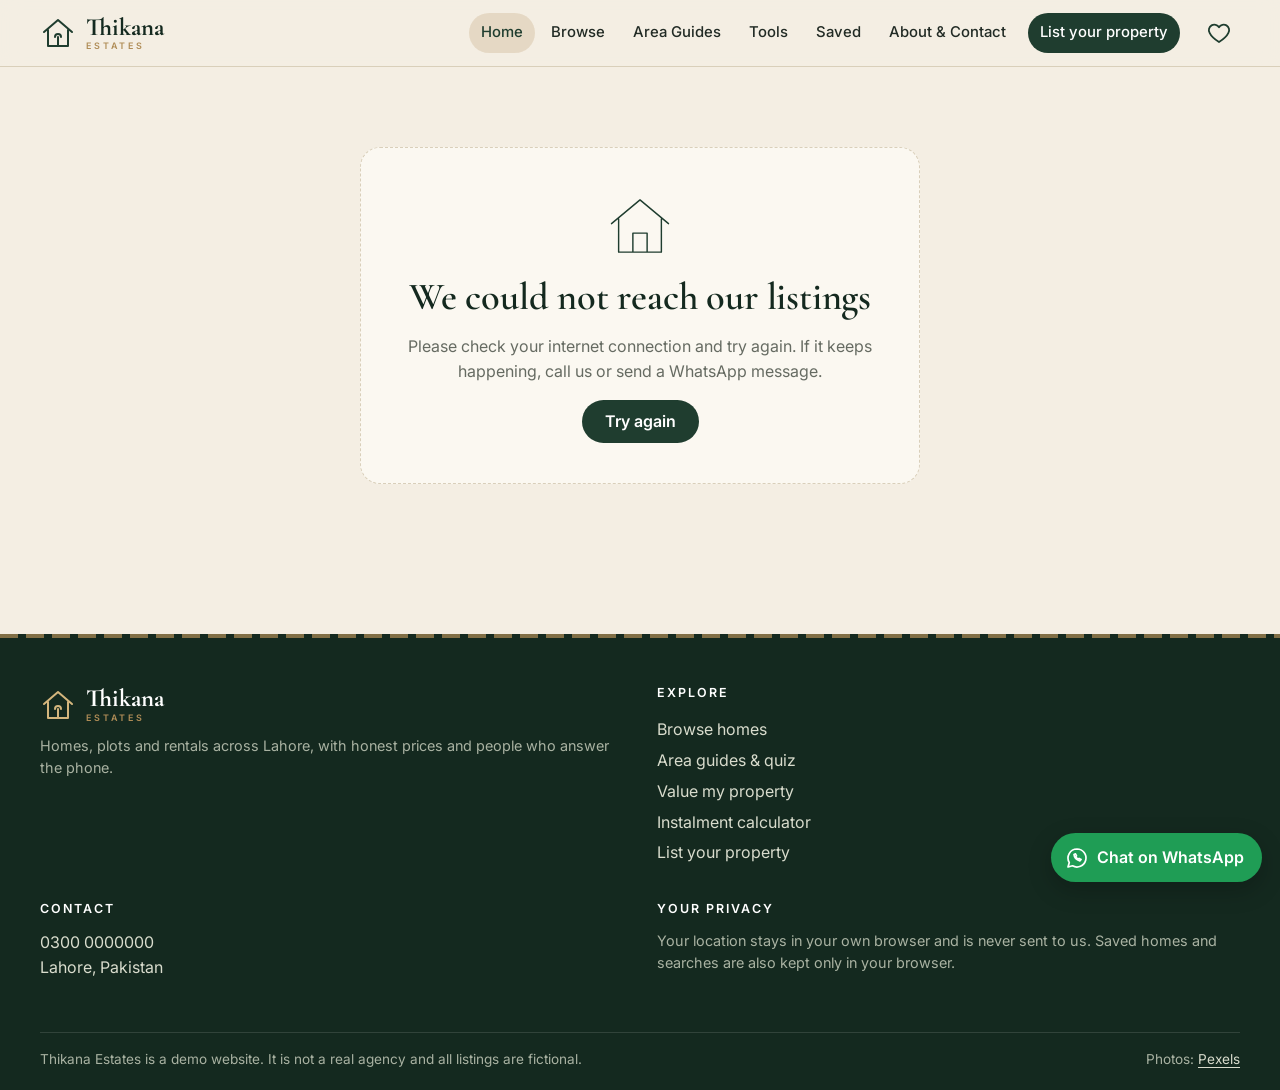
==== commit c116ced3: "Review fixes: new areas, more houses, photos, new home design Co-Authored-By: Claude Sonnet 5.5 <nor" ====
--- a/index.html
+++ b/index.html
@@ -15,7 +15,8 @@
 <noscript><p style="padding:24px">Please turn on JavaScript to see our listings.</p></noscript>
 <main id="main">
   <section class="hero" id="hero">
-    <div class="hero-bp" aria-hidden="true"></div>
+    <div class="hero-photo" aria-hidden="true"><img src="https://images.pexels.com/photos/4626277/pexels-photo-4626277.jpeg?auto=compress&amp;cs=tinysrgb&amp;w=1920" alt="" fetchpriority="high" decoding="async"></div>
+    <div class="hero-shade" aria-hidden="true"></div>
     <div class="wrap hero-inner">
       <div class="hero-copy">
         <p class="eyebrow">Lahore &middot; Homes &middot; Plots &middot; Rentals</p>
@@ -32,9 +33,8 @@
           <button class="btn btn-brass btn-big" type="submit">Search homes</button>
         </form>
       </div>
-      <div class="hero-art" aria-hidden="true" id="heroArt"></div>
     </div>
-    <div class="hero-skyline" id="heroSkyline"></div>
+    <div class="hero-rule" aria-hidden="true"></div>
   </section>
 
   <div class="wrap">
--- a/css/style.css
+++ b/css/style.css
@@ -159,7 +159,9 @@
 .site-footer .logo { display: flex; margin-bottom: 12px; padding: 0; }
 .muted-l { color: #a9b2a2; font-size: .9rem; }
 .foot-base { border-top: 1px solid rgba(255, 255, 255, .12); padding: 16px 0 20px; font-size: .85rem; color: #a9b2a2; }
+.foot-base { display: flex; flex-wrap: wrap; justify-content: space-between; gap: 6px 24px; }
 .foot-base p { margin: 0; }
+.site-footer .credit a { display: inline; padding: 0; text-decoration: underline; text-underline-offset: 3px; }
 
 .wa-float { position: fixed; right: 18px; bottom: 18px; z-index: 55; display: flex; align-items: center; gap: 8px; background: #1f9d55; color: #fff; text-decoration: none; padding: 12px 18px 12px 14px; border-radius: 999px; font-weight: 600; box-shadow: 0 8px 24px rgba(0, 0, 0, .22); transition: transform .2s, box-shadow .2s; }
 .wa-float:hover { transform: translateY(-2px); box-shadow: 0 12px 28px rgba(0, 0, 0, .28); }
@@ -181,74 +183,43 @@
 .modal-x svg, .w-x svg, .ac svg, .cmp-x svg, .v-x svg { width: 16px; height: 16px; fill: none; stroke: currentColor; stroke-width: 2.2; stroke-linecap: round; }
 
 /* ---------- loader ---------- */
-.loader { position: fixed; inset: 0; z-index: 300; background: linear-gradient(180deg, #f4eee3, #ebe2d2); display: flex; flex-direction: column; align-items: center; justify-content: flex-end; transition: opacity .55s ease, visibility .55s; }
+.loader { position: fixed; inset: 0; z-index: 300; background: linear-gradient(180deg, #f4eee3, #ebe2d2); display: flex; flex-direction: column; align-items: center; justify-content: center; gap: 22px; transition: opacity .55s ease, visibility .55s; }
 .loader.out { opacity: 0; visibility: hidden; pointer-events: none; }
-.loader .skyline { width: 100%; height: 40vh; min-height: 200px; max-height: 330px; }
-.loader p { position: absolute; top: 34%; left: 0; right: 0; text-align: center; margin: 0; font: 600 2rem/1.1 var(--serif); color: var(--forest-d); }
+.loader p { text-align: center; margin: 0; font: 600 2rem/1.1 var(--serif); color: var(--forest-d); }
 .loader p small { font: 500 .88rem var(--sans); color: var(--muted); letter-spacing: .08em; }
+.loader-line { display: block; width: 120px; height: 1px; background: var(--brass); transform-origin: left; animation: grow 1.2s ease both; }
 
 /* ---------- drawn art ---------- */
-.skyline { display: block; width: 100%; height: auto; }
-.skyline .b { transform-box: fill-box; transform-origin: 50% 100%; animation: rise .9s cubic-bezier(.2, .8, .2, 1) both; animation-delay: calc(var(--i) * 55ms); }
-.skyline .b rect, .skyline .b path, .skyline .b circle, .skyline .b line { fill: var(--sk-fill, #ece3d2); stroke: var(--sk-line, var(--forest)); stroke-width: 1.4; stroke-linejoin: round; }
-.skyline .b .roof { fill: var(--sk-roof, #d9b79e); }
-.skyline .b .win { fill: none; stroke-width: 1; opacity: .7; }
-.skyline .b .door, .skyline .b .ant { fill: none; }
-.skyline .b.tree circle { fill: var(--sk-tree, #bfcfb8); }
-.skyline .ground { stroke: var(--sk-line, var(--forest)); stroke-width: 2; }
-.phone .skyline .b.lite { display: none; }
-.outline path { fill: none; stroke: var(--forest); stroke-width: 1.6; stroke-linecap: round; stroke-linejoin: round; stroke-dasharray: 1; stroke-dashoffset: 1; }
+.outline path { fill: none; stroke: var(--forest); stroke-width: 1.2; stroke-linecap: round; stroke-linejoin: round; stroke-dasharray: 1; stroke-dashoffset: 1; }
 .outline.draw path { animation: draw 2.4s ease forwards .3s; }
 .reduced .outline path { stroke-dashoffset: 0; animation: none !important; }
-.reduced .skyline .b { animation: none; }
 
 .ph { display: block; width: 100%; height: 100%; }
-.state-art, .tc-art, .why-art, .ac-art, .v-art { width: 110px; margin: 0 auto 12px; }
+.state-art, .tc-art, .why-art, .ac-art, .v-art { width: 76px; margin: 0 auto 12px; }
 .state-art svg, .tc-art svg, .why-art svg, .ac-art svg, .v-art svg { width: 100%; height: auto; display: block; }
 
-/* ---------- hero with a sky that follows the visitor's time ---------- */
-.hero { position: relative; overflow: hidden; padding: 56px 0 0; --hero-ink: var(--forest-d); --hero-muted: #55695b;
-  background: linear-gradient(180deg, #bcdcd6 0%, #dcebe3 55%, #f4eee3 100%); }
-.hero[data-sky=dawn] { background: linear-gradient(180deg, #f1b996 0%, #f7d9bc 48%, #f4eee3 100%); }
-.hero[data-sky=day] { background: linear-gradient(180deg, #b6d9d3 0%, #dcebe3 55%, #f4eee3 100%); }
-.hero[data-sky=dusk] { background: linear-gradient(180deg, #8d6f86 0%, #e49b78 48%, #f3d8b8 82%, #f4eee3 100%); --hero-ink: #fff; --hero-muted: #f4e6dc; }
-.hero[data-sky=night] { background: linear-gradient(180deg, #11203a 0%, #1f3849 58%, #2d4a45 100%); --hero-ink: #f4eee3; --hero-muted: #c4cdbf; --sk-fill: #213f39; --sk-line: #8fb09a; --sk-roof: #2d5046; --sk-tree: #2a4a3b; }
-.hero[data-sky=dusk] { --sk-fill: #d6c5b4; --sk-roof: #c08a73; }
-.hero-bp { position: absolute; inset: 0; background-image: linear-gradient(rgba(31, 61, 47, .06) 1px, transparent 1px), linear-gradient(90deg, rgba(31, 61, 47, .06) 1px, transparent 1px); background-size: 38px 38px; mask-image: linear-gradient(180deg, #000 20%, transparent 85%); -webkit-mask-image: linear-gradient(180deg, #000 20%, transparent 85%); pointer-events: none; }
-.hero[data-sky=night] .hero-bp, .hero[data-sky=dusk] .hero-bp { background-image: linear-gradient(rgba(255, 255, 255, .06) 1px, transparent 1px), linear-gradient(90deg, rgba(255, 255, 255, .06) 1px, transparent 1px); }
-.sky-layer { position: absolute; inset: 0; overflow: hidden; pointer-events: none; }
-.sky-orb { position: absolute; width: 76px; height: 76px; border-radius: 50%; transform: translate(-50%, -50%); }
-.sky-orb.sun { background: radial-gradient(circle, #fff6d6 0 38%, #f7d680 62%, rgba(247, 214, 128, 0) 72%); box-shadow: 0 0 80px 30px rgba(247, 214, 128, .45); }
-.hero[data-sky=dawn] .sky-orb.sun, .hero[data-sky=dusk] .sky-orb.sun { background: radial-gradient(circle, #ffe9c2 0 36%, #f4a76d 62%, rgba(244, 167, 109, 0) 72%); box-shadow: 0 0 90px 36px rgba(244, 140, 90, .4); }
-.sky-orb.moon { width: 58px; height: 58px; background: radial-gradient(circle at 36% 34%, #fffdf2, #e6e2cf 70%); box-shadow: 0 0 50px 14px rgba(230, 226, 207, .3); }
-.sky-orb.moon::after { content: ""; position: absolute; right: -7px; top: 3px; width: 46px; height: 46px; border-radius: 50%; background: #162842; }
-.star { position: absolute; width: 3px; height: 3px; background: #fff; border-radius: 50%; animation: twinkle 3.5s ease-in-out infinite; }
-.cloud { position: absolute; height: 22px; width: 90px; background: rgba(255, 255, 255, .75); border-radius: 30px; animation: drift 60s linear infinite; }
-.cloud::before, .cloud::after { content: ""; position: absolute; background: inherit; border-radius: 50%; }
-.cloud::before { width: 38px; height: 38px; top: -16px; left: 14px; }
-.cloud::after { width: 28px; height: 28px; top: -10px; left: 44px; }
-.cloud.c1 { top: 18%; left: -120px; } .cloud.c2 { top: 34%; left: -120px; animation-duration: 90s; animation-delay: -30s; transform: scale(.7); opacity: .8; } .cloud.c3 { top: 10%; left: -120px; animation-duration: 120s; animation-delay: -70s; transform: scale(.55); }
-.phone .cloud.c2, .phone .cloud.c3 { display: none; }
-.hero-inner { position: relative; display: grid; grid-template-columns: 1.15fr .85fr; gap: 30px; align-items: center; padding-bottom: 46px; }
-.hero-copy h1, .hero-copy .lead { color: var(--hero-ink); }
-.hero-copy .lead { color: var(--hero-muted); }
-.hero-copy h1 em { font-style: italic; color: var(--terra); }
-.hero[data-sky=night] .hero-copy h1 em, .hero[data-sky=dusk] .hero-copy h1 em { color: var(--brass2); }
-.hero-copy .eyebrow { color: var(--hero-muted); }
+/* ---------- hero: full-width photo, soft dark gradient, slow zoom, brass line ---------- */
+.hero { position: relative; overflow: hidden; background: var(--forest-d); color: #fff; }
+.hero-photo { position: absolute; inset: 0; overflow: hidden; }
+.hero-photo img { width: 100%; height: 100%; object-fit: cover; display: block; transform-origin: 60% 50%; animation: kenburns 36s ease-in-out infinite alternate; }
+.hero-shade { position: absolute; inset: 0; background: linear-gradient(90deg, rgba(14, 26, 20, .86) 0%, rgba(14, 26, 20, .62) 46%, rgba(14, 26, 20, .12) 100%), linear-gradient(0deg, rgba(14, 26, 20, .45) 0%, transparent 38%); pointer-events: none; }
+.hero-tint { position: absolute; inset: 0; pointer-events: none; mix-blend-mode: soft-light; opacity: .22; }
+.hero[data-sky=dawn] .hero-tint { background: #f1b27e; }
+.hero[data-sky=day] .hero-tint { background: #9fd0c8; }
+.hero[data-sky=dusk] .hero-tint { background: #d9825e; }
+.hero[data-sky=night] .hero-tint { background: #2c4a78; }
+.hero-inner { position: relative; display: block; padding: 104px 0 96px; }
+.hero-copy { max-width: 920px; }
+.hero-copy h1 { color: #fff; max-width: 15ch; text-shadow: 0 2px 24px rgba(0, 0, 0, .25); }
+.hero-copy .lead { color: rgba(255, 255, 255, .88); max-width: 52ch; }
+.hero-copy h1 em { font-style: italic; color: var(--brass2); }
+.hero-copy .eyebrow { color: var(--brass2); }
 .hero-copy > * { animation: fadeUp .8s both; }
 .hero-copy > *:nth-child(2) { animation-delay: .1s; } .hero-copy > *:nth-child(3) { animation-delay: .2s; } .hero-copy > *:nth-child(4) { animation-delay: .3s; }
-.quick { margin-top: 26px; background: var(--paper); border-radius: 20px; padding: 16px; display: grid; grid-template-columns: auto 1fr 1fr 1fr auto; gap: 12px; align-items: end; box-shadow: var(--shadow-lg); border: 1px solid var(--line); }
+.quick { margin-top: 26px; background: var(--paper); border-radius: 20px; padding: 16px; display: grid; grid-template-columns: auto 1fr 1fr 1fr auto; gap: 12px; align-items: end; box-shadow: var(--shadow-lg); border: 1px solid var(--line); color: var(--ink); }
 .quick .seg { align-self: end; }
 .q-field span { display: block; font-size: .72rem; font-weight: 600; letter-spacing: .08em; text-transform: uppercase; color: var(--muted); margin-bottom: 4px; }
-.hero-art { position: relative; height: 340px; }
-.ho { position: absolute; }
-.ho svg { width: 100%; height: auto; }
-.ho path { stroke: var(--hero-ink) !important; }
-.ho1 { width: 56%; left: 18%; top: 4%; } .ho2 { width: 32%; right: 0; top: 30%; } .ho3 { width: 30%; left: 0; bottom: 8%; }
-.ho-cap { position: absolute; left: 0; right: 0; bottom: -4px; text-align: center; font: italic 500 1.1rem var(--serif); color: var(--hero-muted); margin: 0; }
-.hero-skyline { position: relative; height: 150px; margin-top: -4px; }
-.hero-skyline .skyline { position: absolute; bottom: 0; left: 0; height: 100%; }
-.hero-skyline::after { content: ""; position: absolute; left: 0; right: 0; bottom: 0; height: 6px; background: var(--lime); }
+.hero-rule { position: relative; height: 2px; background: linear-gradient(90deg, transparent, var(--brass) 18%, var(--brass2) 50%, var(--brass) 82%, transparent); }
 
 /* ---------- location banner ---------- */
 .geo-card { background: var(--paper); border: 1px solid var(--line); border-radius: 18px; padding: 16px 20px; box-shadow: var(--shadow); position: relative; overflow: hidden; }
@@ -563,30 +534,24 @@
 details p { margin: 8px 0 0; color: var(--muted); }
 
 /* ---------- animations ---------- */
-@keyframes rise { from { transform: scaleY(0); opacity: 0; } to { transform: scaleY(1); opacity: 1; } }
+@keyframes kenburns { from { transform: scale(1) translate(0, 0); } to { transform: scale(1.1) translate(-1.5%, -1%); } }
 @keyframes draw { to { stroke-dashoffset: 0; } }
 @keyframes fadeUp { from { opacity: 0; transform: translateY(18px); } to { opacity: 1; transform: none; } }
 @keyframes radar { 0% { transform: scale(.5); opacity: .7; } 100% { transform: scale(1.7); opacity: 0; } }
 @keyframes radarSoft { 0% { transform: scale(.7); opacity: .4; } 100% { transform: scale(1.5); opacity: 0; } }
 @keyframes pinDrop { 0% { transform: translate(-50%, -330%); opacity: 0; } 55% { opacity: 1; transform: translate(-50%, -85%); } 75% { transform: translate(-50%, -112%); } 100% { transform: translate(-50%, -100%); } }
 @keyframes heartPop { 0% { transform: scale(1); } 35% { transform: scale(1.4); } 70% { transform: scale(.9); } 100% { transform: scale(1); } }
-@keyframes drift { to { transform: translateX(calc(100vw + 260px)); } }
-@keyframes twinkle { 0%, 100% { opacity: .3; } 50% { opacity: 1; } }
 @keyframes blink { 50% { opacity: .35; } }
 @keyframes grow { from { transform: scaleX(0); } to { transform: scaleX(1); } }
 @keyframes trayUp { from { transform: translate(-50%, 30px); opacity: 0; } to { transform: translate(-50%, 0); opacity: 1; } }
-.hero[data-sky=night] .skyline .b .win { stroke: #e8c97a; fill: rgba(232, 201, 122, .55); opacity: .85; }
-.hero[data-sky=dusk] .skyline .b .win { stroke: #e0b35c; }
 
 .reduced *, .reduced *::before, .reduced *::after { animation-duration: .001ms !important; animation-iteration-count: 1 !important; animation-delay: 0s !important; transition-duration: .001ms !important; transition-delay: 0s !important; }
-.reduced .cloud, .reduced .star { animation: none !important; }
 @media (prefers-reduced-motion: reduce) {
   *, *::before, *::after { animation-duration: .001ms !important; animation-iteration-count: 1 !important; transition-duration: .001ms !important; scroll-behavior: auto !important; }
 }
 
 /* ---------- responsive ---------- */
-@media (max-width: 1060px) {
-  .hero-inner { grid-template-columns: 1fr; } .hero-art { display: none; }
+  .quick { grid-template-columns: 1fr 1fr; } .quick .seg { grid-column: 1 / -1; justify-self: start; } .quick .btn { grid-column: 1 / -1; }
   .quick { grid-template-columns: 1fr 1fr; } .quick .seg { grid-column: 1 / -1; justify-self: start; } .quick .btn { grid-column: 1 / -1; }
   .foot-grid { grid-template-columns: 1fr 1fr; }
   .prop-grid { grid-template-columns: 1fr; }
@@ -611,17 +576,25 @@
   .wrap { width: min(1200px, 100% - 32px); }
   .section { padding: 38px 0; }
   .hdr { gap: 8px; } .logo b { font-size: 1.35rem; }
-  .hero { padding-top: 34px; }
+  .hero-inner { padding: 64px 0 52px; }
+  .hero-shade { background: linear-gradient(180deg, rgba(14, 26, 20, .78) 0%, rgba(14, 26, 20, .66) 60%, rgba(14, 26, 20, .5) 100%); }
+  .hero-copy h1 { max-width: none; }
   .quick { grid-template-columns: 1fr; padding: 14px; } .quick .seg-wide, .quick .seg { width: 100%; justify-self: stretch; } .quick .seg label { flex: 1; text-align: center; }
-  .hero-skyline { height: 100px; }
   .stats { grid-template-columns: 1fr 1fr; gap: 26px 12px; }
   .foot-grid { grid-template-columns: 1fr; gap: 24px; }
   .grid-cards { grid-template-columns: 1fr; }
   .row-scroll { grid-auto-columns: 82%; }
   .area-grid { grid-template-columns: 1fr; }
   .prop-price { text-align: left; }
-  .toolbar .count { flex-basis: 100%; }
-  .toolbar .sort { flex: 1; } .sort select { flex: 1; width: 100%; }
+  /* Browse toolbar on phones: count on top, then Filters + List/Map, then Sort, then Save (everything wraps, nothing is cut off) */
+  .toolbar { gap: 10px; }
+  .toolbar .count { flex: 1 1 100%; order: 0; }
+  .toolbar #openFilters { flex: 1 1 auto; order: 1; }
+  .toolbar #viewToggle { flex: 1 1 auto; order: 2; display: flex; max-width: 100%; }
+  .toolbar #viewToggle label { flex: 1; text-align: center; min-width: 0; }
+  .toolbar #viewToggle span { padding: 7px 12px; }
+  .toolbar .sort { flex: 1 1 100%; order: 3; min-width: 0; } .sort select { flex: 1; width: 100%; min-width: 0; }
+  .toolbar #saveSearch { flex: 1 1 100%; order: 4; }
   #map { height: 62vh; min-height: 360px; }
   .values { grid-template-columns: 1fr; }
   .three-in { grid-template-columns: 1fr 1fr 1fr; }
@@ -636,3 +609,11 @@
   .modal { padding: 22px 16px; }
 }
 @media print { .site-header, .site-footer, .wa-float, .cmp-tray, .loader { display: none !important; } }
+
+/* ---------- very small phones (360px) ---------- */
+@media (max-width: 420px) {
+  .three-in { gap: 6px; }
+  .three-in input, .three-in select { padding-left: 8px; padding-right: 8px; }
+  .hero-inner { padding: 52px 0 44px; }
+  .modal { padding: 22px 14px; }
+}
